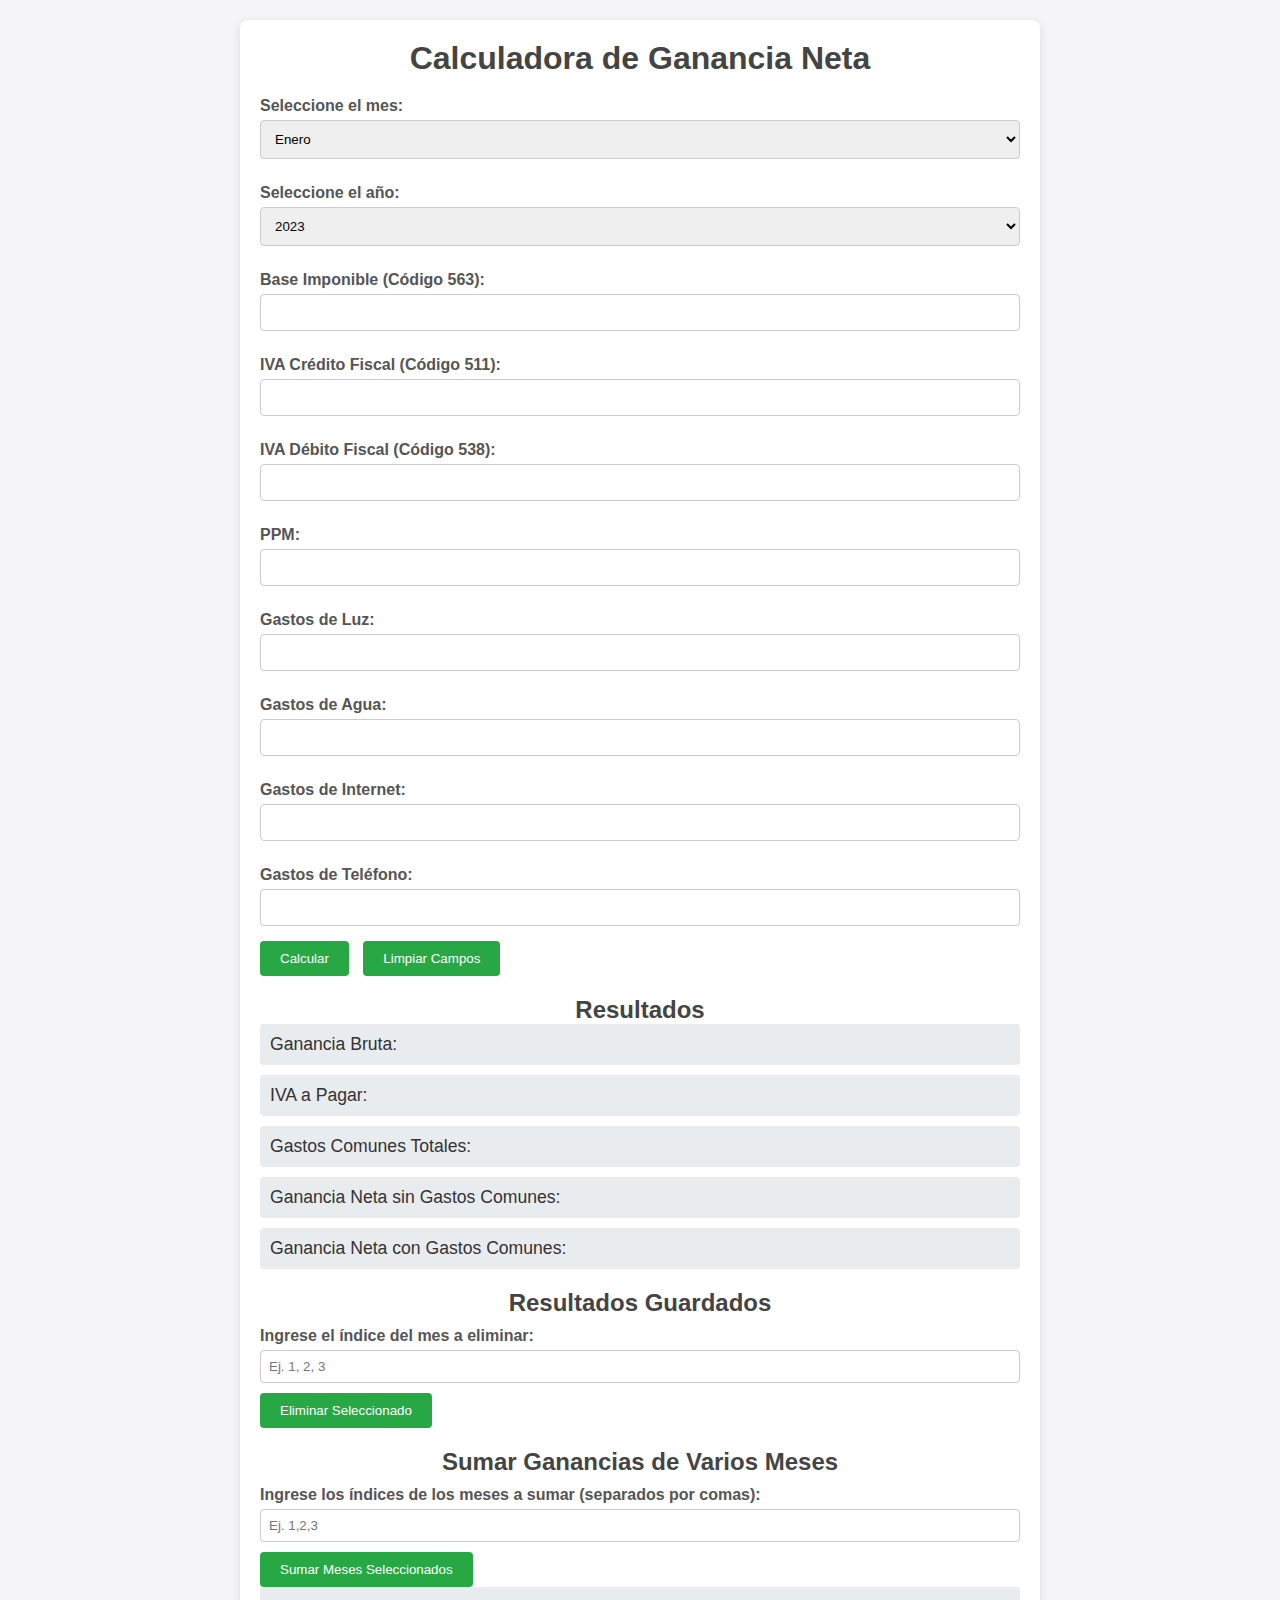
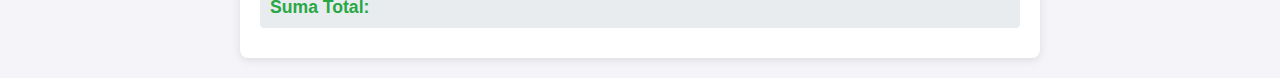
==== pagina calculos/index.html @ b5d33a81 "Add files via upload" ====
<!DOCTYPE html>
<html lang="es">
<head>
    <meta charset="UTF-8">
    <meta name="viewport" content="width=device-width, initial-scale=1.0">
    <title>Calculadora de Ganancia Neta</title>
    <link rel="stylesheet" href="styles.css">
</head>
<body>
    <div class="container">
        <h1>Calculadora de Ganancia Neta</h1>
        
        <!-- Sección para seleccionar el mes y el año -->
        <div>
            <label for="mes">Seleccione el mes:</label>
            <select id="mes">
                <option value="Enero">Enero</option>
                <option value="Febrero">Febrero</option>
                <option value="Marzo">Marzo</option>
                <option value="Abril">Abril</option>
                <option value="Mayo">Mayo</option>
                <option value="Junio">Junio</option>
                <option value="Julio">Julio</option>
                <option value="Agosto">Agosto</option>
                <option value="Septiembre">Septiembre</option>
                <option value="Octubre">Octubre</option>
                <option value="Noviembre">Noviembre</option>
                <option value="Diciembre">Diciembre</option>
            </select>
        </div>

        <div>
            <label for="anio">Seleccione el año:</label>
            <select id="anio">
                <script>
                    const currentYear = new Date().getFullYear();
                    for (let year = 2023; year <= currentYear + 10; year++) {
                        document.write(`<option value="${year}">${year}</option>`);
                    }
                </script>
            </select>
        </div>

        <!-- Formulario para ingresar los valores -->
        <form id="calculo-form">
            <div>
                <label for="ingresos">Base Imponible (Código 563):</label>
                <input type="number" id="ingresos" required>
            </div>
            <div>
                <label for="iva_credito">IVA Crédito Fiscal (Código 511):</label>
                <input type="number" id="iva_credito" required>
            </div>
            <div>
                <label for="iva_debito">IVA Débito Fiscal (Código 538):</label>
                <input type="number" id="iva_debito" required>
            </div>
            <div>
                <label for="ppm">PPM:</label>
                <input type="number" id="ppm" required>
            </div>
            <div>
                <label for="gastos_luz">Gastos de Luz:</label>
                <input type="number" id="gastos_luz" required>
            </div>
            <div>
                <label for="gastos_agua">Gastos de Agua:</label>
                <input type="number" id="gastos_agua" required>
            </div>
            <div>
                <label for="gastos_internet">Gastos de Internet:</label>
                <input type="number" id="gastos_internet" required>
            </div>
            <div>
                <label for="gastos_telefono">Gastos de Teléfono:</label>
                <input type="number" id="gastos_telefono" required>
            </div>
            <button type="button" id="calcular-btn">Calcular</button>
            <button type="button" id="limpiar-btn">Limpiar Campos</button>
        </form>

        <!-- Resultados -->
        <div id="resultados">
            <h2>Resultados</h2>
            <p id="ganancia_bruta">Ganancia Bruta: </p>
            <p id="iva_a_pagar">IVA a Pagar: </p>
            <p id="gastos_comunes">Gastos Comunes Totales: </p>
            <p id="ganancia_neta_sin_gastos">Ganancia Neta sin Gastos Comunes: </p>
            <p id="ganancia_neta_con_gastos">Ganancia Neta con Gastos Comunes: </p>
        </div>

        <!-- Sección para mostrar los resultados almacenados -->
        <div id="almacenados">
            <h2>Resultados Guardados</h2>
            <ul id="lista-resultados"></ul>
        </div>

        <!-- Entrada para eliminar resultado -->
        <label for="eliminar-id">Ingrese el índice del mes a eliminar:</label>
        <input type="number" id="eliminar-id" min="1" placeholder="Ej. 1, 2, 3">
        <button id="eliminar-seleccionado">Eliminar Seleccionado</button>

        <!-- Entrada para sumar las ganancias netas de varios meses -->
        <div id="suma-meses">
            <h2>Sumar Ganancias de Varios Meses</h2>
            <label for="meses-sumar">Ingrese los índices de los meses a sumar (separados por comas):</label>
            <input type="text" id="meses-sumar" placeholder="Ej. 1,2,3">
            <button id="sumar-meses-btn">Sumar Meses Seleccionados</button>
            <p id="resultado-suma">Suma Total: </p>
        </div>
    </div>

    <script src="script.js"></script>
</body>
</html>
---- pagina calculos/styles.css ----
* {
    box-sizing: border-box;
    margin: 0;
    padding: 0;
    font-family: 'Arial', sans-serif;
}

body {
    background-color: #f4f4f9;
    color: #333;
    padding: 20px;
}

.container {
    max-width: 800px;
    margin: 0 auto;
    background-color: #fff;
    padding: 20px;
    border-radius: 8px;
    box-shadow: 0 2px 10px rgba(0, 0, 0, 0.1);
}

h1, h2 {
    text-align: center;
    color: #444;
}

h1 {
    margin-bottom: 20px;
}

label {
    display: block;
    margin-top: 10px;
    margin-bottom: 5px;
    font-weight: bold;
    color: #555;
}

input, select {
    width: 100%;
    padding: 10px;
    margin-bottom: 15px;
    border: 1px solid #ccc;
    border-radius: 4px;
}

button {
    display: inline-block;
    padding: 10px 20px;
    background-color: #28a745;
    color: #fff;
    border: none;
    border-radius: 4px;
    cursor: pointer;
    transition: background-color 0.3s ease;
    margin-right: 10px;
}

button:hover {
    background-color: #218838;
}

button:disabled {
    background-color: #ccc;
    cursor: not-allowed;
}

#resultados, #almacenados, #suma-meses {
    margin-top: 20px;
}

#resultados p, #suma-meses p {
    font-size: 1.1em;
    margin-bottom: 10px;
    padding: 10px;
    background-color: #e9ecef;
    border-radius: 4px;
}

ul {
    list-style-type: none;
    padding: 0;
}

ul li {
    background-color: #e9ecef;
    margin-bottom: 10px;
    padding: 10px;
    border-radius: 4px;
    color: #333;
}

#lista-resultados li:hover {
    background-color: #f1f1f1;
}

#eliminar-id, #meses-sumar {
    width: 100%;
    padding: 8px;
    margin-bottom: 10px;
    border: 1px solid #ccc;
    border-radius: 4px;
}

#resultado-suma {
    font-weight: bold;
    color: #28a745;
}
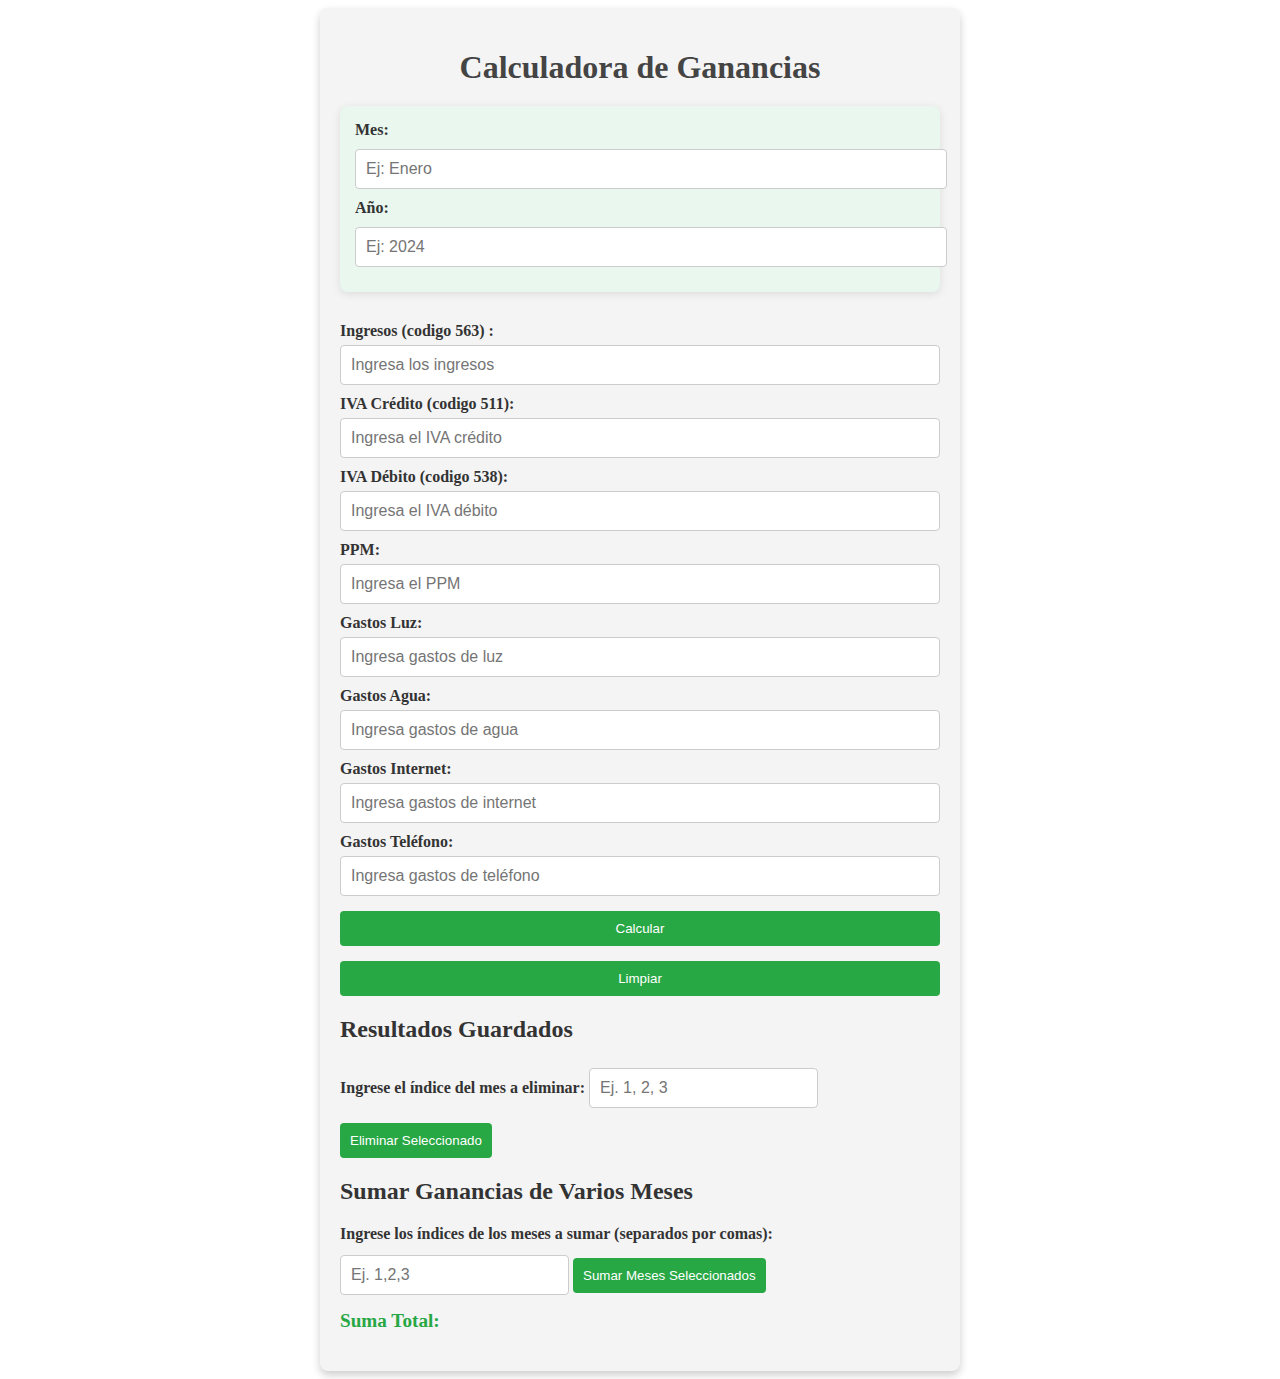
==== commit d5ebff82: "Add files via upload" ====
--- a/pagina calculos/index.html
+++ b/pagina calculos/index.html
@@ -3,110 +3,76 @@
 <head>
     <meta charset="UTF-8">
     <meta name="viewport" content="width=device-width, initial-scale=1.0">
-    <title>Calculadora de Ganancia Neta</title>
+    <title>Calculadora de Ganancias</title>
     <link rel="stylesheet" href="styles.css">
 </head>
 <body>
     <div class="container">
-        <h1>Calculadora de Ganancia Neta</h1>
-        
-        <!-- Sección para seleccionar el mes y el año -->
-        <div>
-            <label for="mes">Seleccione el mes:</label>
-            <select id="mes">
-                <option value="Enero">Enero</option>
-                <option value="Febrero">Febrero</option>
-                <option value="Marzo">Marzo</option>
-                <option value="Abril">Abril</option>
-                <option value="Mayo">Mayo</option>
-                <option value="Junio">Junio</option>
-                <option value="Julio">Julio</option>
-                <option value="Agosto">Agosto</option>
-                <option value="Septiembre">Septiembre</option>
-                <option value="Octubre">Octubre</option>
-                <option value="Noviembre">Noviembre</option>
-                <option value="Diciembre">Diciembre</option>
-            </select>
+        <h1>Calculadora de Ganancias</h1>
+
+        <!-- Colocamos la selección de mes y año como primera sección -->
+        <form id="calculo-form">
+
+            <!-- Sección de selección de Mes y Año -->
+            <div class="date-selection">
+                <label for="mes">Mes:</label>
+                <input type="text" id="mes" placeholder="Ej: Enero" required>
+
+                <label for="anio">Año:</label>
+                <input type="number" id="anio" placeholder="Ej: 2024" required>
+            </div>
+
+            <!-- Campos de cálculo -->
+            <label for="ingresos">Ingresos (codigo 563) :</label>
+            <input type="number" id="ingresos" placeholder="Ingresa los ingresos" required>
+
+            <label for="iva_credito">IVA Crédito (codigo 511):</label>
+            <input type="number" id="iva_credito" placeholder="Ingresa el IVA crédito" required>
+
+            <label for="iva_debito">IVA Débito (codigo 538):</label>
+            <input type="number" id="iva_debito" placeholder="Ingresa el IVA débito" required>
+
+            <label for="ppm">PPM:</label>
+            <input type="number" id="ppm" placeholder="Ingresa el PPM" required>
+
+            <label for="gastos_luz">Gastos Luz:</label>
+            <input type="number" id="gastos_luz" placeholder="Ingresa gastos de luz">
+
+            <label for="gastos_agua">Gastos Agua:</label>
+            <input type="number" id="gastos_agua" placeholder="Ingresa gastos de agua">
+
+            <label for="gastos_internet">Gastos Internet:</label>
+            <input type="number" id="gastos_internet" placeholder="Ingresa gastos de internet">
+
+            <label for="gastos_telefono">Gastos Teléfono:</label>
+            <input type="number" id="gastos_telefono" placeholder="Ingresa gastos de teléfono">
+
+            <button type="button" id="calcular-btn">Calcular</button>
+            <button type="button" id="limpiar-btn">Limpiar</button>
+        </form>
+
+        <div id="resultados">
+            <p id="ganancia_bruta"></p>
+            <p id="iva_a_pagar"></p>
+            <p id="gastos_comunes"></p>
+            <p id="ganancia_neta_sin_gastos"></p>
+            <p id="ganancia_neta_con_gastos"></p>
         </div>
 
-        <div>
-            <label for="anio">Seleccione el año:</label>
-            <select id="anio">
-                <script>
-                    const currentYear = new Date().getFullYear();
-                    for (let year = 2023; year <= currentYear + 10; year++) {
-                        document.write(`<option value="${year}">${year}</option>`);
-                    }
-                </script>
-            </select>
-        </div>
-
-        <!-- Formulario para ingresar los valores -->
-        <form id="calculo-form">
-            <div>
-                <label for="ingresos">Base Imponible (Código 563):</label>
-                <input type="number" id="ingresos" required>
-            </div>
-            <div>
-                <label for="iva_credito">IVA Crédito Fiscal (Código 511):</label>
-                <input type="number" id="iva_credito" required>
-            </div>
-            <div>
-                <label for="iva_debito">IVA Débito Fiscal (Código 538):</label>
-                <input type="number" id="iva_debito" required>
-            </div>
-            <div>
-                <label for="ppm">PPM:</label>
-                <input type="number" id="ppm" required>
-            </div>
-            <div>
-                <label for="gastos_luz">Gastos de Luz:</label>
-                <input type="number" id="gastos_luz" required>
-            </div>
-            <div>
-                <label for="gastos_agua">Gastos de Agua:</label>
-                <input type="number" id="gastos_agua" required>
-            </div>
-            <div>
-                <label for="gastos_internet">Gastos de Internet:</label>
-                <input type="number" id="gastos_internet" required>
-            </div>
-            <div>
-                <label for="gastos_telefono">Gastos de Teléfono:</label>
-                <input type="number" id="gastos_telefono" required>
-            </div>
-            <button type="button" id="calcular-btn">Calcular</button>
-            <button type="button" id="limpiar-btn">Limpiar Campos</button>
-        </form>
-
-        <!-- Resultados -->
-        <div id="resultados">
-            <h2>Resultados</h2>
-            <p id="ganancia_bruta">Ganancia Bruta: </p>
-            <p id="iva_a_pagar">IVA a Pagar: </p>
-            <p id="gastos_comunes">Gastos Comunes Totales: </p>
-            <p id="ganancia_neta_sin_gastos">Ganancia Neta sin Gastos Comunes: </p>
-            <p id="ganancia_neta_con_gastos">Ganancia Neta con Gastos Comunes: </p>
-        </div>
-
-        <!-- Sección para mostrar los resultados almacenados -->
         <div id="almacenados">
             <h2>Resultados Guardados</h2>
             <ul id="lista-resultados"></ul>
-        </div>
 
-        <!-- Entrada para eliminar resultado -->
-        <label for="eliminar-id">Ingrese el índice del mes a eliminar:</label>
-        <input type="number" id="eliminar-id" min="1" placeholder="Ej. 1, 2, 3">
-        <button id="eliminar-seleccionado">Eliminar Seleccionado</button>
+            <label for="eliminar-id">Ingrese el índice del mes a eliminar:</label>
+            <input type="text" id="eliminar-id" placeholder="Ej. 1, 2, 3">
+            <button type="button" id="eliminar-seleccionado">Eliminar Seleccionado</button>
 
-        <!-- Entrada para sumar las ganancias netas de varios meses -->
-        <div id="suma-meses">
             <h2>Sumar Ganancias de Varios Meses</h2>
             <label for="meses-sumar">Ingrese los índices de los meses a sumar (separados por comas):</label>
             <input type="text" id="meses-sumar" placeholder="Ej. 1,2,3">
-            <button id="sumar-meses-btn">Sumar Meses Seleccionados</button>
-            <p id="resultado-suma">Suma Total: </p>
+            <button type="button" id="sumar-meses-btn">Sumar Meses Seleccionados</button>
+
+            <p id="resultado-suma">Suma Total:</p>
         </div>
     </div>
 
--- a/pagina calculos/styles.css
+++ b/pagina calculos/styles.css
@@ -1,109 +1,93 @@
-* {
-    box-sizing: border-box;
-    margin: 0;
-    padding: 0;
-    font-family: 'Arial', sans-serif;
+/* Estilos para destacar la sección de selección de mes y año */
+.date-selection {
+    background-color: #e9f7ef;
+    padding: 15px;
+    border-radius: 8px;
+    margin-bottom: 20px;
+    box-shadow: 0 2px 8px rgba(0, 0, 0, 0.1);
 }
 
-body {
-    background-color: #f4f4f9;
+.date-selection label {
+    font-weight: bold;
     color: #333;
-    padding: 20px;
 }
 
-.container {
-    max-width: 800px;
-    margin: 0 auto;
-    background-color: #fff;
-    padding: 20px;
-    border-radius: 8px;
-    box-shadow: 0 2px 10px rgba(0, 0, 0, 0.1);
+.date-selection input {
+    margin-top: 10px;
+    padding: 10px;
+    width: 100%;
+    margin-bottom: 10px;
+    border: 1px solid #ccc;
+    border-radius: 4px;
 }
 
-h1, h2 {
-    text-align: center;
-    color: #444;
+/* Estilos del formulario */
+.container {
+    max-width: 600px;
+    margin: 0 auto;
+    padding: 20px;
+    background-color: #f4f4f4;
+    border-radius: 8px;
+    box-shadow: 0 4px 8px rgba(0, 0, 0, 0.2);
 }
 
 h1 {
+    text-align: center;
+    color: #444;
     margin-bottom: 20px;
 }
 
-label {
-    display: block;
-    margin-top: 10px;
-    margin-bottom: 5px;
-    font-weight: bold;
-    color: #555;
+form {
+    display: flex;
+    flex-direction: column;
 }
 
-input, select {
-    width: 100%;
+label {
+    margin-top: 10px;
+    font-weight: bold;
+    color: #333;
+}
+
+input {
+    margin-top: 5px;
     padding: 10px;
-    margin-bottom: 15px;
+    font-size: 1rem;
     border: 1px solid #ccc;
     border-radius: 4px;
 }
 
 button {
-    display: inline-block;
-    padding: 10px 20px;
+    margin-top: 15px;
+    padding: 10px;
     background-color: #28a745;
     color: #fff;
     border: none;
     border-radius: 4px;
     cursor: pointer;
-    transition: background-color 0.3s ease;
-    margin-right: 10px;
 }
 
 button:hover {
     background-color: #218838;
 }
 
-button:disabled {
-    background-color: #ccc;
-    cursor: not-allowed;
+#resultados p {
+    margin-top: 10px;
+    font-size: 1.1rem;
+    color: #555;
 }
 
-#resultados, #almacenados, #suma-meses {
+#almacenados h2 {
     margin-top: 20px;
-}
-
-#resultados p, #suma-meses p {
-    font-size: 1.1em;
-    margin-bottom: 10px;
-    padding: 10px;
-    background-color: #e9ecef;
-    border-radius: 4px;
-}
-
-ul {
-    list-style-type: none;
-    padding: 0;
-}
-
-ul li {
-    background-color: #e9ecef;
-    margin-bottom: 10px;
-    padding: 10px;
-    border-radius: 4px;
     color: #333;
 }
 
-#lista-resultados li:hover {
-    background-color: #f1f1f1;
-}
-
-#eliminar-id, #meses-sumar {
-    width: 100%;
-    padding: 8px;
-    margin-bottom: 10px;
-    border: 1px solid #ccc;
-    border-radius: 4px;
+#lista-resultados {
+    margin-top: 10px;
 }
 
 #resultado-suma {
+    font-size: 1.2rem;
     font-weight: bold;
     color: #28a745;
+    margin-top: 15px;
 }
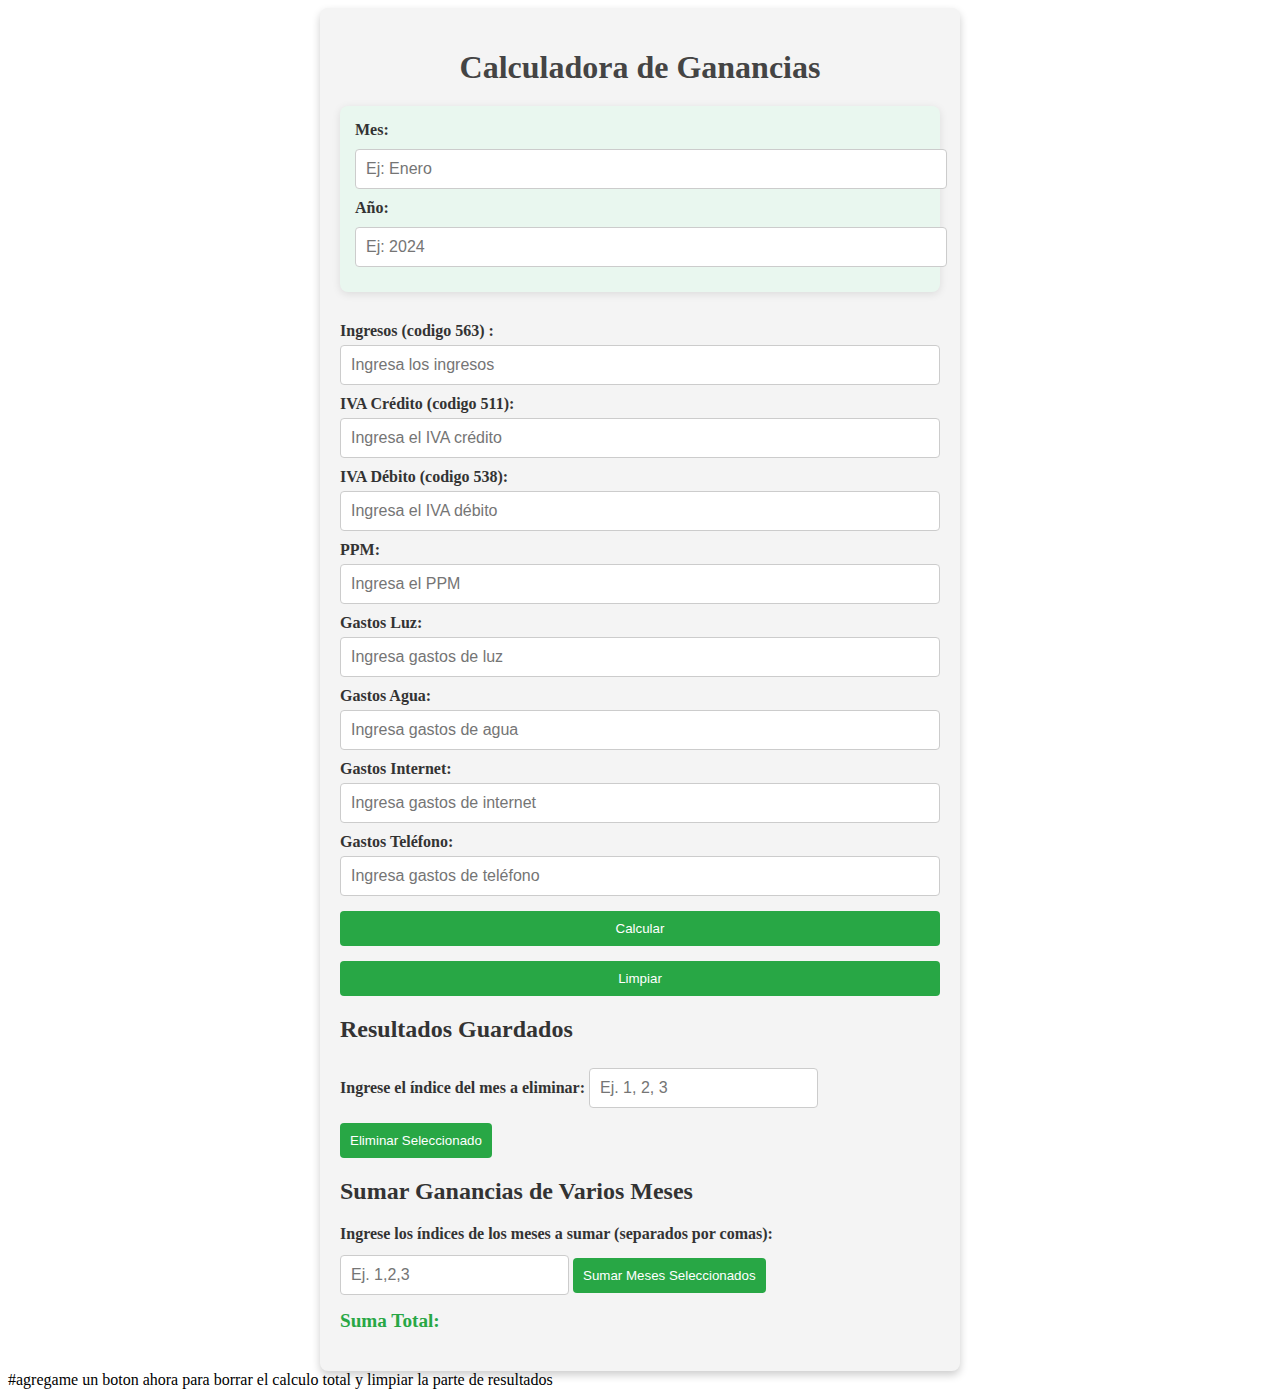
==== commit 1bf7beba: "Add files via upload" ====
--- a/pagina calculos/index.html
+++ b/pagina calculos/index.html
@@ -79,3 +79,4 @@
     <script src="script.js"></script>
 </body>
 </html>
+#agregame un boton ahora para borrar el calculo total y limpiar la parte de resultados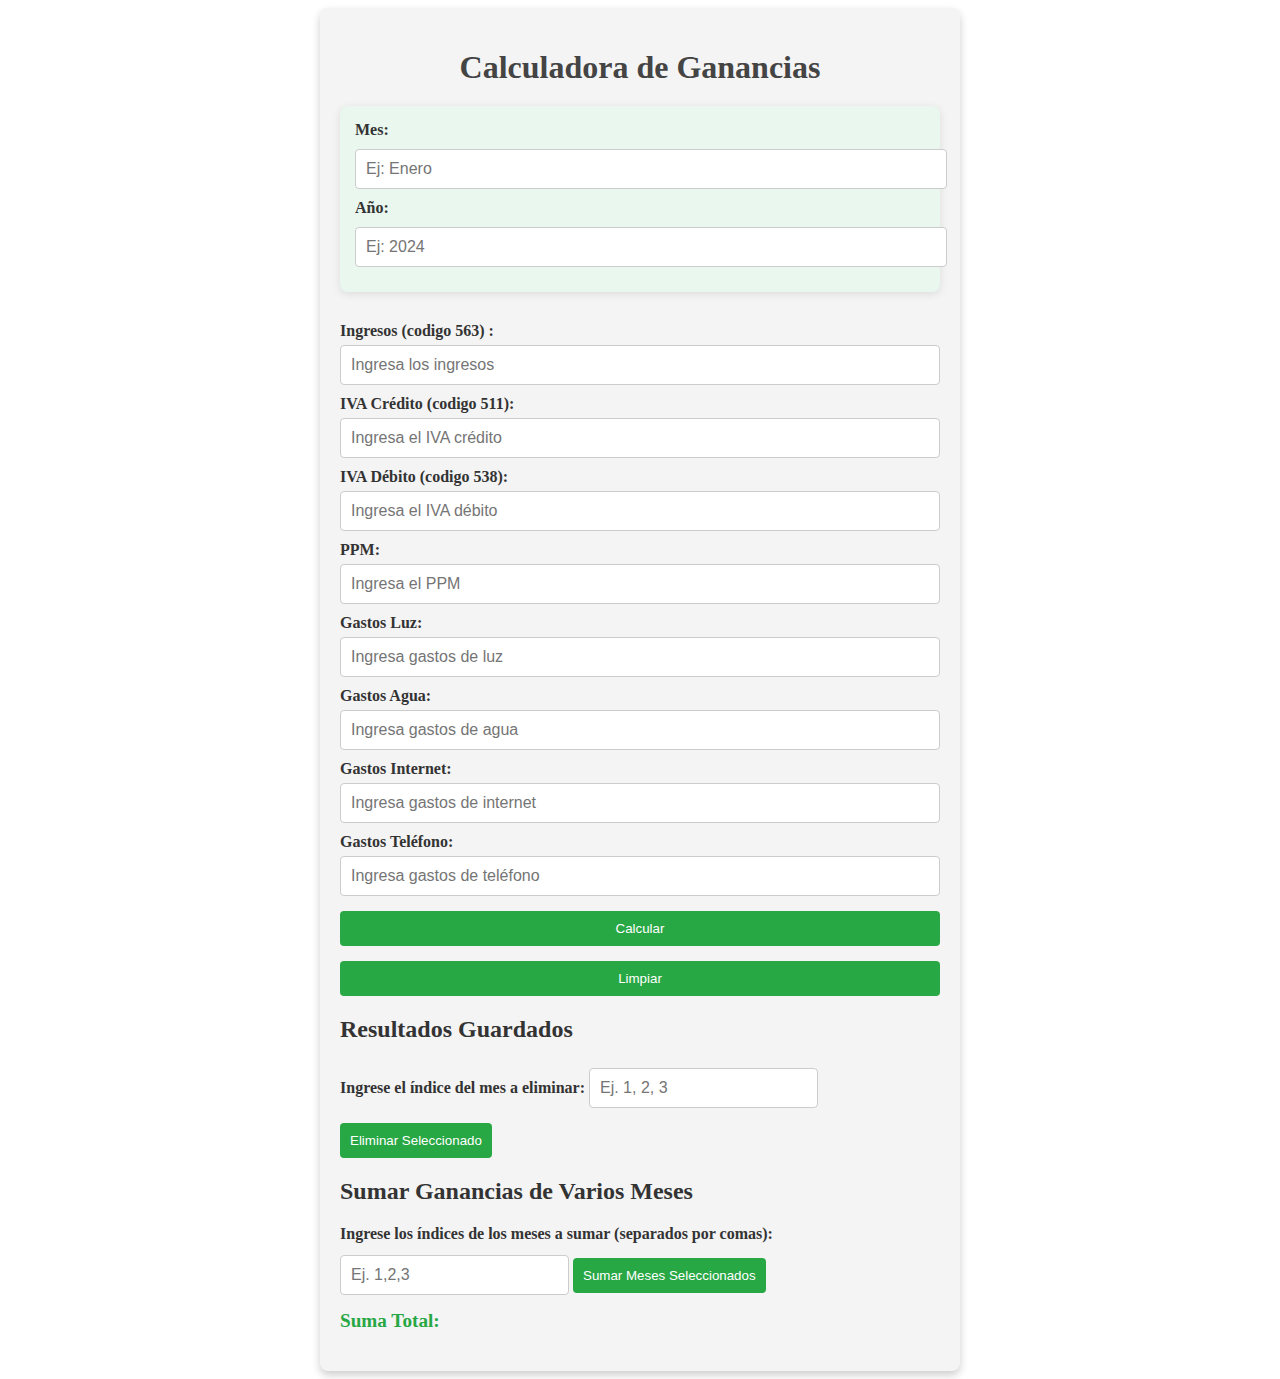
==== commit cdc228ba: "Add files via upload" ====
--- a/pagina calculos/index.html
+++ b/pagina calculos/index.html
@@ -79,4 +79,3 @@
     <script src="script.js"></script>
 </body>
 </html>
-#agregame un boton ahora para borrar el calculo total y limpiar la parte de resultados